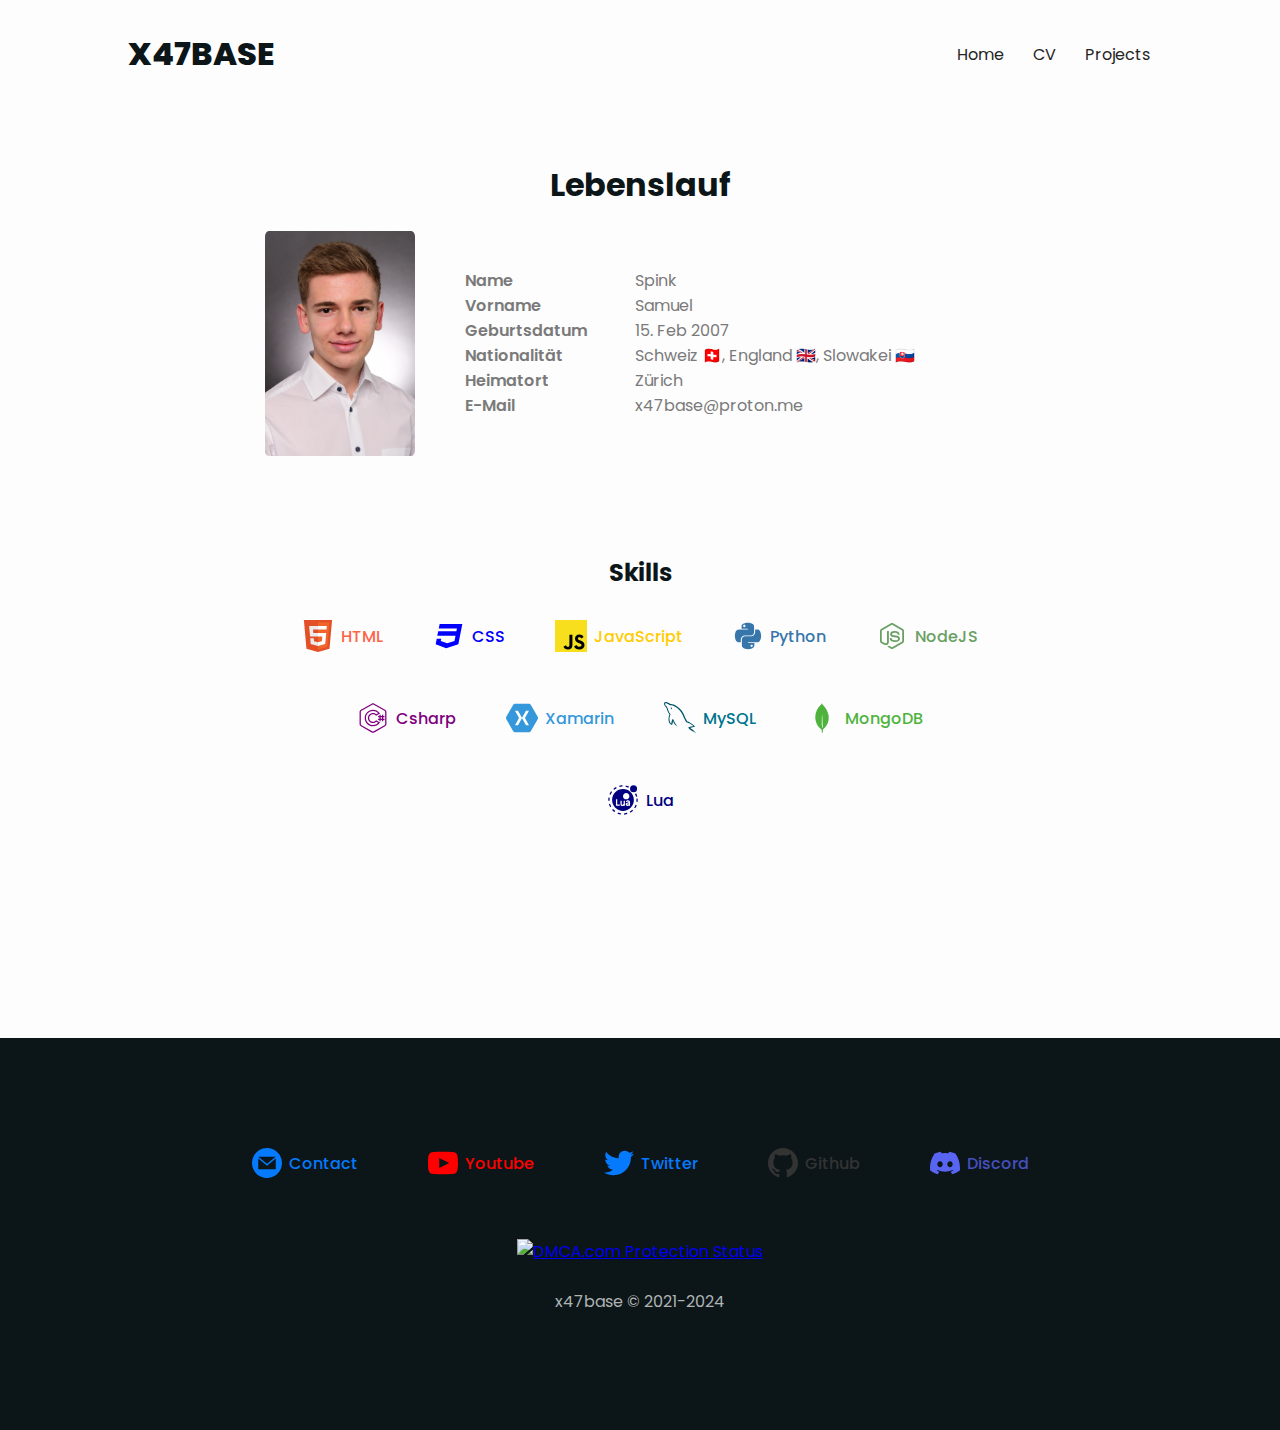
==== CV/index.html @ 9b7c8666 "feat: CV Website Base" ====
<html lang="en">

<head>
    <meta charset="UTF-8">
    <meta http-equiv="X-UA-Compatible" content="IE=edge">
    <meta name="viewport" content="width=device-width, initial-scale=1.0">
    
    <meta name='dmca-site-verification' content='bWdLemtYOXlMbEplbmhLT3VpNjBBUT090' />
    
    <meta property="og:type" content="website">
    <meta property="og:url" content="https://x47base.xyz/">
    <meta property="og:title" content="x47base">
    <meta property="og:description"
        content="Hey! My name is Samuel &amp; I am an avid application developer.">
    <meta property="og:image" content="/assets/logo.png">
    <meta property="twitter:card" content="summary_large_image">
    <meta property="twitter:url" content="https://x47base.xyz/">
    <meta property="twitter:title" content="x47base">
    <meta property="twitter:description"
        content="Hey! My name is Samuel &amp; I am an avid application developer.">
    <meta property="twitter:image" content="/assets/logo.png">
    <meta name="keywords" content="x47base, HTML, CSS, JavaScript, Web-design, Front-end, Back-end">
    <meta name="description"
        content="Hey! My name is Samuel &amp; I am an avid application developer.">
    <meta name="author" content="x47base">
    <meta name="theme-color" content="#fdfdfd">
    <title>x47base - CV</title>
    <link rel="stylesheet" href="style.css">
    <link rel="icon" type="image/x-icon" href="/assets/x47.gif">
</head>

<body>
    <header>
        <nav>
            <span class="brand">X47BASE</span>
            
            <div class="nav__bar">
                <a class="nav__link" href="/">Home</a>
                <a class="nav__link" href="/CV">CV</a>
                <a class="nav__link" href="/#">Projects</a>
            </div>
        </nav>
    </header>

    <main>
        <h1 class="title">Lebenslauf</h1>
        <div class="top">
            <div class="CVImage">
                <img src="assets/2024-02-03 14.31.18.jpg" draggable="false">
            </div>
            <div class="cv-container cv-main">

            <!--<p>
                    Hey! My name is Samuel &amp; I am an avid
                    <span style="color: var(--linkBlue); font-weight: 500">application developer</span>.
                </p>
            -->
            </div>
            <div class="cv-container cv-schools"></div>
            <div class="cv-container cv-languages"></div>

        </div>
        <div class="skills">
            <h2 class="title">Skills</h2>
            <div class="skill-container">
                <a class="skillButton html" target="_blank" href="https://html5.org/" draggable="false">
                    <svg xmlns="http://www.w3.org/2000/svg" aria-label="HTML5" viewBox="0 0 512 512" id="html"><path fill="#e34f26" d="M71 460L30 0h451l-41 460-185 52"></path><path fill="#ef652a" d="M256 472l149-41 35-394H256"></path><path fill="#ebebeb" d="M256 208h-75l-5-58h80V94H114l15 171h127zm-1 147l-63-17-4-45h-56l7 89 116 32z"></path><path fill="#fff" d="M255 208v57h70l-7 73-63 17v59l116-32 16-174zm0-114v56h137l5-56z"></path></svg>
                    <p>HTML</p>
                </a>
                <a class="skillButton css" target="_blank" href="https://www.css3.com/" draggable="false">
                    <svg xmlns="http://www.w3.org/2000/svg" enable-background="new 0 0 24 24" viewBox="0 0 24 24" id="css3"><path d="M22,3l-3,15.1l-9.1,3l-7.9-3L2.8,14h3.4l-0.4,1.7l4.8,1.8l5.5-1.8l0.8-3.8H3.2l0.7-3.4h13.6L18,6.4H4.3L5,3H22z"></path></svg>
                    <p>CSS</p>
                </a>
                <a class="skillButton javascript" target="_blank" href="http://www.ecmascript.org" draggable="false">
                    <svg xmlns="http://www.w3.org/2000/svg" width="2500" height="2500" preserveAspectRatio="xMinYMin meet" viewBox="0 0 256 256" id="javascript"><path fill="#F7DF1E" d="M0 0h256v256H0V0z"></path><path d="M67.312 213.932l19.59-11.856c3.78 6.701 7.218 12.371 15.465 12.371 7.905 0 12.89-3.092 12.89-15.12v-81.798h24.057v82.138c0 24.917-14.606 36.259-35.916 36.259-19.245 0-30.416-9.967-36.087-21.996M152.381 211.354l19.588-11.341c5.157 8.421 11.859 14.607 23.715 14.607 9.969 0 16.325-4.984 16.325-11.858 0-8.248-6.53-11.17-17.528-15.98l-6.013-2.58c-17.357-7.387-28.87-16.667-28.87-36.257 0-18.044 13.747-31.792 35.228-31.792 15.294 0 26.292 5.328 34.196 19.247L210.29 147.43c-4.125-7.389-8.591-10.31-15.465-10.31-7.046 0-11.514 4.468-11.514 10.31 0 7.217 4.468 10.14 14.778 14.608l6.014 2.577c20.45 8.765 31.963 17.7 31.963 37.804 0 21.654-17.012 33.51-39.867 33.51-22.339 0-36.774-10.654-43.819-24.574"></path></svg>
                    <p>JavaScript</p>
                </a>
                <a class="skillButton python" target="_blank" href="https://python.org/" draggable="false">
                    <svg xmlns="http://www.w3.org/2000/svg" viewBox="0 0 448 512">
                        <!--! Font Awesome Pro 6.3.0 by @fontawesome - https://fontawesome.com License - https://fontawesome.com/license (Commercial License) Copyright 2023 Fonticons, Inc. -->
                        <path
                            d="M439.8 200.5c-7.7-30.9-22.3-54.2-53.4-54.2h-40.1v47.4c0 36.8-31.2 67.8-66.8 67.8H172.7c-29.2 0-53.4 25-53.4 54.3v101.8c0 29 25.2 46 53.4 54.3 33.8 9.9 66.3 11.7 106.8 0 26.9-7.8 53.4-23.5 53.4-54.3v-40.7H226.2v-13.6h160.2c31.1 0 42.6-21.7 53.4-54.2 11.2-33.5 10.7-65.7 0-108.6zM286.2 404c11.1 0 20.1 9.1 20.1 20.3 0 11.3-9 20.4-20.1 20.4-11 0-20.1-9.2-20.1-20.4.1-11.3 9.1-20.3 20.1-20.3zM167.8 248.1h106.8c29.7 0 53.4-24.5 53.4-54.3V91.9c0-29-24.4-50.7-53.4-55.6-35.8-5.9-74.7-5.6-106.8.1-45.2 8-53.4 24.7-53.4 55.6v40.7h106.9v13.6h-147c-31.1 0-58.3 18.7-66.8 54.2-9.8 40.7-10.2 66.1 0 108.6 7.6 31.6 25.7 54.2 56.8 54.2H101v-48.8c0-35.3 30.5-66.4 66.8-66.4zm-6.7-142.6c-11.1 0-20.1-9.1-20.1-20.3.1-11.3 9-20.4 20.1-20.4 11 0 20.1 9.2 20.1 20.4s-9 20.3-20.1 20.3z" />
                    </svg>
                    <p>Python</p>
                </a>
                <a class="skillButton nodejs" target="_blank" href="https://nodejs.org/" draggable="false">
                    <svg xmlns="http://www.w3.org/2000/svg" x="0px" y="0px" width="32" height="32" viewBox="0 0 32 32">
                        <path
                            d="M 15.994141 3 C 15.629141 3 15.264219 3.0895313 14.949219 3.2695312 L 5.0390625 8.9902344 C 4.3990625 9.3602344 4 10.060781 4 10.800781 L 4 21.179688 C 4 21.929688 4.3990625 22.620234 5.0390625 22.990234 L 7.640625 24.490234 C 8.900625 25.110234 9.3499219 25.109375 9.9199219 25.109375 C 11.789922 25.109375 12.859375 23.979531 12.859375 22.019531 L 12.859375 11.310547 C 12.859375 11.150547 12.730312 11.019531 12.570312 11.019531 L 11.320312 11.019531 C 11.150313 11.019531 11.029297 11.150547 11.029297 11.310547 L 11.029297 22.009766 C 11.029297 22.889766 10.120391 23.749531 8.6503906 23.019531 L 5.9296875 21.449219 C 5.8296875 21.399219 5.7695313 21.289687 5.7695312 21.179688 L 5.7695312 10.810547 C 5.7695312 10.690547 5.8296875 10.589297 5.9296875 10.529297 L 15.839844 4.8105469 C 15.929844 4.7505469 16.050391 4.7505469 16.150391 4.8105469 L 26.060547 10.529297 C 26.160547 10.589297 26.220703 10.690781 26.220703 10.800781 L 26.220703 21.179688 C 26.220703 21.289687 26.160313 21.399219 26.070312 21.449219 L 16.150391 27.179688 C 16.060391 27.229688 15.929844 27.229688 15.839844 27.179688 L 13.289062 25.669922 C 13.219062 25.619922 13.120781 25.610391 13.050781 25.650391 C 12.340781 26.050391 12.210781 26.100078 11.550781 26.330078 C 11.390781 26.380078 11.140625 26.479766 11.640625 26.759766 L 14.949219 28.720703 C 15.269219 28.900703 15.630234 29 15.990234 29 C 16.360234 29 16.719062 28.900703 17.039062 28.720703 L 26.960938 22.990234 C 27.600938 22.620234 28 21.929688 28 21.179688 L 28 10.810547 C 28 10.060547 27.600938 9.37 26.960938 9 L 17.039062 3.2695312 C 16.724063 3.0895313 16.359141 3 15.994141 3 z M 18.660156 11.005859 C 15.830156 11.005859 14.140625 12.205078 14.140625 14.205078 C 14.140625 16.375078 15.819062 16.974141 18.539062 17.244141 C 21.789062 17.564141 22.039062 18.045547 22.039062 18.685547 C 22.039062 19.785547 21.150547 20.255859 19.060547 20.255859 C 16.430547 20.255859 15.850156 19.594922 15.660156 18.294922 C 15.640156 18.154922 15.520859 18.054688 15.380859 18.054688 L 14.089844 18.054688 C 13.929844 18.054688 13.810547 18.185938 13.810547 18.335938 C 13.810547 20.005937 14.720547 21.994141 19.060547 21.994141 C 22.200547 21.994141 24 20.755703 24 18.595703 C 24 16.455703 22.549766 15.884609 19.509766 15.474609 C 16.419766 15.074609 16.109375 14.864531 16.109375 14.144531 C 16.109375 13.544531 16.380156 12.755859 18.660156 12.755859 C 20.690156 12.755859 21.449766 13.194453 21.759766 14.564453 C 21.789766 14.694453 21.899062 14.794922 22.039062 14.794922 L 23.330078 14.794922 C 23.410078 14.794922 23.479063 14.755313 23.539062 14.695312 C 23.589062 14.645313 23.619375 14.564609 23.609375 14.474609 C 23.409375 12.114609 21.840156 11.005859 18.660156 11.005859 z">
                        </path>
                    </svg>
                    <p>NodeJS</p>
                </a>
                <a class="skillButton csharp" target="_blank" href="https://learn.microsoft.com/en-us/dotnet/csharp/" draggable="false">
                    <svg xmlns="http://www.w3.org/2000/svg" x="0px" y="0px"
                    width="50" height="50"
                    viewBox="0 0 50 50">
                    <path d="M 25 2 C 24.285156 2 23.574219 2.179688 22.933594 2.539063 L 6.089844 12.003906 C 4.808594 12.726563 4 14.074219 4 15.535156 L 4 34.464844 C 4 35.929688 4.808594 37.277344 6.089844 38 L 22.933594 47.460938 C 24.214844 48.183594 25.785156 48.183594 27.066406 47.460938 L 43.910156 38 C 45.195313 37.277344 46 35.925781 46 34.464844 L 46 15.535156 C 46 14.074219 45.191406 12.726563 43.910156 12.003906 L 27.066406 2.539063 C 26.425781 2.179688 25.714844 2 25 2 Z M 25 4 C 25.375 4 25.753906 4.09375 26.089844 4.28125 L 42.933594 13.746094 C 43.601563 14.125 44 14.804688 44 15.535156 L 44 34.464844 C 44 35.195313 43.601563 35.875 42.929688 36.253906 L 26.089844 45.71875 C 25.417969 46.09375 24.582031 46.09375 23.910156 45.71875 L 7.070313 36.253906 C 6.398438 35.875 6 35.199219 6 34.464844 L 6 15.535156 C 6 14.804688 6.398438 14.125 7.070313 13.746094 L 23.910156 4.28125 C 24.246094 4.09375 24.625 4 25 4 Z M 25 12 C 17.839844 12 12 17.839844 12 25 C 12 32.160156 17.839844 38 25 38 C 29.089844 38 32.886719 36.09375 35.339844 32.863281 L 36.023438 31.960938 L 29.96875 28.453125 L 29.421875 29.046875 C 28.292969 30.28125 26.691406 31 25 31 C 21.683594 31 19 28.316406 19 25 C 19 21.683594 21.683594 19 25 19 C 26.691406 19 28.292969 19.71875 29.421875 20.953125 L 29.96875 21.546875 L 36.023438 18.039063 L 35.339844 17.136719 C 32.886719 13.90625 29.089844 12 25 12 Z M 25 14 C 28.074219 14 30.886719 15.316406 32.945313 17.511719 L 30.203125 19.097656 C 28.757813 17.832031 26.960938 17 25 17 C 20.597656 17 17 20.597656 17 25 C 17 29.402344 20.597656 33 25 33 C 26.960938 33 28.757813 32.167969 30.203125 30.902344 L 32.945313 32.488281 C 30.886719 34.683594 28.074219 36 25 36 C 18.925781 36 14 31.074219 14 25 C 14 18.925781 18.925781 14 25 14 Z M 35 20 L 35 22 L 33 22 L 33 24 L 35 24 L 35 26 L 33 26 L 33 28 L 35 28 L 35 30 L 37 30 L 37 28 L 39 28 L 39 30 L 41 30 L 41 28 L 43 28 L 43 26 L 41 26 L 41 24 L 43 24 L 43 22 L 41 22 L 41 20 L 39 20 L 39 22 L 37 22 L 37 20 Z M 37 24 L 39 24 L 39 26 L 37 26 Z"></path>
                    </svg>
                    <p>Csharp</p>
                </a>
                <a class="skillButton xamarin" target="_blank" href="https://dotnet.microsoft.com/en-us/apps/xamarin/" draggable="false">
                    <img src="./assets/xamarin-svgrepo-com.svg" width="24" height="24" viewBox="0 0 24 24"/>
                    <p>Xamarin</p>
                </a>
                                <a class="skillButton mysql" target="_blank" href="https://www.mysql.com/" draggable="false">
                    <svg xmlns="http://www.w3.org/2000/svg" width="2500" height="2461" preserveAspectRatio="xMinYMin meet" viewBox="0 0 256 252" id="mysql"><path fill="#00546B" d="M235.648 194.212c-13.918-.347-24.705 1.045-33.752 4.872-2.61 1.043-6.786 1.044-7.134 4.35 1.392 1.392 1.566 3.654 2.784 5.567 2.09 3.479 5.741 8.177 9.047 10.614 3.653 2.783 7.308 5.566 11.134 8.002 6.786 4.176 14.442 6.611 21.053 10.787 3.829 2.434 7.654 5.568 11.482 8.177 1.914 1.39 3.131 3.654 5.568 4.523v-.521c-1.219-1.567-1.567-3.828-2.784-5.568-1.738-1.74-3.48-3.306-5.22-5.046-5.045-6.784-11.308-12.7-18.093-17.571-5.567-3.828-17.747-9.047-20.008-15.485 0 0-.175-.173-.348-.347 3.827-.348 8.35-1.74 12.005-2.784 5.915-1.567 11.308-1.218 17.398-2.784 2.783-.696 5.567-1.566 8.35-2.436v-1.565c-3.13-3.132-5.392-7.307-8.698-10.265-8.873-7.657-18.617-15.137-28.707-21.4-5.394-3.48-12.354-5.742-18.095-8.699-2.086-1.045-5.567-1.566-6.784-3.306-3.133-3.827-4.873-8.872-7.134-13.396-5.044-9.57-9.917-20.182-14.267-30.272-3.13-6.786-5.044-13.572-8.872-19.834-17.92-29.577-37.406-47.497-67.33-65.07-6.438-3.653-14.093-5.219-22.27-7.132-4.348-.175-8.699-.522-13.048-.697-2.784-1.218-5.568-4.523-8.004-6.089C34.006 4.573 8.429-8.996 1.122 8.924c-4.698 11.308 6.96 22.442 10.96 28.185 2.96 4.001 6.786 8.524 8.874 13.048 1.218 2.956 1.565 6.09 2.783 9.221 2.785 7.653 5.393 16.18 9.048 23.314 1.914 3.653 4.001 7.48 6.437 10.786 1.392 1.913 3.827 2.784 4.35 5.915-2.435 3.48-2.61 8.7-4.003 13.049-6.263 19.66-3.826 44.017 5.046 58.457 2.783 4.348 9.395 13.92 18.268 10.265 7.83-3.131 6.09-13.048 8.35-21.747.524-2.09.176-3.48 1.219-4.872v.349c2.436 4.87 4.871 9.569 7.133 14.44 5.394 8.524 14.788 17.398 22.617 23.314 4.177 3.13 7.482 8.524 12.702 10.438v-.523h-.349c-1.044-1.566-2.61-2.261-4.001-3.48-3.131-3.13-6.612-6.958-9.047-10.438-7.306-9.744-13.745-20.53-19.486-31.665-2.783-5.392-5.22-11.308-7.481-16.701-1.045-2.09-1.045-5.22-2.784-6.263-2.61 3.827-6.437 7.133-8.351 11.83-3.304 7.481-3.653 16.702-4.871 26.27-.696.176-.349 0-.697.35-5.566-1.394-7.48-7.134-9.569-12.006-5.22-12.352-6.09-32.186-1.565-46.452 1.218-3.654 6.438-15.136 4.35-18.616-1.044-3.306-4.525-5.22-6.438-7.829-2.261-3.306-4.698-7.48-6.263-11.135-4.176-9.743-6.264-20.53-10.787-30.273-2.088-4.524-5.74-9.22-8.699-13.396-3.305-4.697-6.959-8.004-9.569-13.571-.869-1.913-2.088-5.045-.696-7.133.348-1.392 1.043-1.913 2.436-2.261 2.262-1.915 8.7.521 10.96 1.565 6.438 2.608 11.831 5.046 17.225 8.699 2.435 1.74 5.045 5.046 8.176 5.916h3.654c5.568 1.217 11.83.348 17.05 1.913 9.222 2.957 17.572 7.307 25.054 12.005 22.792 14.44 41.58 34.97 54.282 59.501 2.088 4 2.957 7.656 4.871 11.83 3.655 8.526 8.178 17.225 11.83 25.576 3.654 8.176 7.133 16.528 12.353 23.314 2.61 3.652 13.048 5.567 17.746 7.481 3.48 1.565 8.874 2.958 12.005 4.871 5.915 3.652 11.83 7.83 17.398 11.83 2.784 2.088 11.482 6.438 12.005 9.917z"></path><path fill="#00546B" d="M58.186 43.022c-2.957 0-5.044.35-7.132.871v.348h.348c1.393 2.784 3.827 4.698 5.566 7.133 1.393 2.783 2.61 5.568 4.003 8.352.173-.175.347-.348.347-.348 2.437-1.741 3.654-4.524 3.654-8.7-1.044-1.217-1.218-2.435-2.088-3.653-1.043-1.741-3.306-2.61-4.698-4.003z"></path></svg>
                    <p>MySQL</p>
                </a>
                <a class="skillButton mongodb" target="_blank" href="https://www.mysql.com/" draggable="false">
                    <svg width="32px" height="32px" viewBox="0 0 32 32" version="1.1" xmlns="http://www.w3.org/2000/svg"><path d="M15.821 23.185s0-10.361 0.344-10.36c0.266 0 0.612 13.365 0.612 13.365-0.476-0.056-0.956-2.199-0.956-3.005zM22.489 12.945c-0.919-4.016-2.932-7.469-5.708-10.134l-0.007-0.006c-0.338-0.516-0.647-1.108-0.895-1.732l-0.024-0.068c0.001 0.020 0.001 0.044 0.001 0.068 0 0.565-0.253 1.070-0.652 1.409l-0.003 0.002c-3.574 3.034-5.848 7.505-5.923 12.508l-0 0.013c-0.001 0.062-0.001 0.135-0.001 0.208 0 4.957 2.385 9.357 6.070 12.115l0.039 0.028 0.087 0.063q0.241 1.784 0.412 3.576h0.601c0.166-1.491 0.39-2.796 0.683-4.076l-0.046 0.239c0.396-0.275 0.742-0.56 1.065-0.869l-0.003 0.003c2.801-2.597 4.549-6.297 4.549-10.404 0-0.061-0-0.121-0.001-0.182l0 0.009c-0.003-0.981-0.092-1.94-0.261-2.871l0.015 0.099z"></path></svg>
                    <p>MongoDB</p>
                </a>
                <a class="skillButton lua" target="_blank" href="https://lua.org/" draggable="false">
                    <svg xmlns="http://www.w3.org/2000/svg" x="0px" y="0px" width="50" height="50" viewBox="0 0 50 50">
                        <path
                            d="M 41.5 2 A 5.5 5.5 0 0 0 41.5 13 A 5.5 5.5 0 0 0 41.5 2 z M 24.1875 2.0136719 C 23.7425 2.0306719 23.295703 2.0595625 22.845703 2.1015625 C 21.557703 2.2225625 20.274203 2.4512031 19.033203 2.7832031 L 19.548828 4.7167969 C 20.682828 4.4137969 21.85425 4.2027969 23.03125 4.0917969 C 23.44325 4.0537969 23.854719 4.0267187 24.261719 4.0117188 L 24.1875 2.0136719 z M 29.388672 2.4160156 L 29.007812 4.3808594 C 30.568813 4.6828594 32.096828 5.1654531 33.548828 5.8144531 L 34.365234 3.9882812 C 32.773234 3.2772812 31.098672 2.7480156 29.388672 2.4160156 z M 14.179688 4.6972656 C 12.645687 5.5152656 11.202672 6.5122031 9.8886719 7.6582031 L 11.203125 9.1640625 C 12.402125 8.1170625 13.722094 7.2088906 15.121094 6.4628906 L 14.179688 4.6972656 z M 25 8 C 15.626 8 8 15.626 8 25 C 8 34.374 15.626 42 25 42 C 34.374 42 42 34.374 42 25 C 42 15.626 34.374 8 25 8 z M 6.3730469 11.507812 C 5.3500469 12.920812 4.4865938 14.447828 3.8085938 16.048828 L 5.6503906 16.828125 C 6.2693906 15.366125 7.0581875 13.971641 7.9921875 12.681641 L 6.3730469 11.507812 z M 30 14 C 32.761 14 35 16.239 35 19 C 35 21.761 32.761 24 30 24 C 27.239 24 25 21.761 25 19 C 25 16.239 27.239 14 30 14 z M 45.511719 14.578125 L 43.728516 15.484375 C 44.449516 16.901375 45.005719 18.402313 45.386719 19.945312 L 47.328125 19.46875 C 46.911125 17.77775 46.300719 16.131125 45.511719 14.578125 z M 2.3359375 21.054688 C 2.1119375 22.343687 1.9980469 23.662609 1.9980469 24.974609 C 1.9980469 25.400609 2.0092031 25.828766 2.0332031 26.259766 L 4.03125 26.148438 C 4.00925 25.755437 3.9980469 25.363609 3.9980469 24.974609 C 3.9980469 23.776609 4.1026406 22.572484 4.3066406 21.396484 L 2.3359375 21.054688 z M 47.898438 22.84375 L 45.908203 23.03125 C 45.971203 23.69125 46.003906 24.362391 46.003906 25.025391 C 46.003906 25.947391 45.941313 26.878922 45.820312 27.794922 L 47.802734 28.058594 C 47.935734 27.056594 48.002906 26.035391 48.003906 25.025391 C 48.003906 24.300391 47.966437 23.56575 47.898438 22.84375 z M 14 24 L 16 24 L 16 32 L 20 32 L 20 34 L 14 34 L 14 24 z M 32.822266 25.285156 C 34.752266 25.285156 36 26.541375 36 28.484375 L 36 34 L 34 34 L 34 33.833984 C 33.182 34.116984 32.357703 34.207031 31.970703 34.207031 C 30.613703 34.207031 29.207031 33.242 29.207031 31.625 C 29.207031 29.641 31.216922 29.089609 32.544922 28.724609 C 33.071922 28.579609 33.697844 28.400031 33.964844 28.207031 C 33.884844 27.580031 33.542266 27.285156 32.822266 27.285156 C 32.410266 27.285156 31.560547 27.453656 31.560547 27.972656 L 29.560547 27.972656 C 29.560547 26.208656 31.201266 25.285156 32.822266 25.285156 z M 21 26 L 23 26 L 23 31.492188 C 23 31.990188 23.404344 32.394531 23.902344 32.394531 L 24.152344 32.394531 C 25.171344 32.394531 26 31.566828 26 30.548828 L 26 26 L 28 26 L 28 30.548828 L 28 34 L 26 34 L 26 33.902344 C 25.449 34.207344 24.825344 34.394531 24.152344 34.394531 L 23.902344 34.394531 C 22.301344 34.394531 21 33.092188 21 31.492188 L 21 26 z M 34 30.371094 C 33.696 30.473094 33.386219 30.565391 33.074219 30.650391 C 31.810219 30.999391 31.207031 31.233 31.207031 31.625 C 31.207031 32.192 31.962703 32.207031 31.970703 32.207031 C 32.614703 32.207031 33.584 31.946766 34 31.634766 L 34 30.371094 z M 4.8261719 30.847656 L 2.9042969 31.400391 C 3.3862969 33.072391 4.0621094 34.693844 4.9121094 36.214844 L 6.6582031 35.240234 C 5.8822031 33.851234 5.2661719 32.373656 4.8261719 30.847656 z M 44.65625 32.412109 C 44.09425 33.898109 43.360563 35.323484 42.476562 36.646484 L 44.140625 37.757812 C 45.107625 36.307813 45.911344 34.746141 46.527344 33.119141 L 44.65625 32.412109 z M 9.4355469 39.103516 L 7.9550781 40.447266 C 9.1250781 41.736266 10.444047 42.892719 11.873047 43.886719 L 13.015625 42.246094 C 11.709625 41.336094 10.504547 40.280516 9.4355469 39.103516 z M 39.402344 40.283203 C 38.243344 41.376203 36.96275 42.337672 35.59375 43.138672 L 36.603516 44.865234 C 38.103516 43.988234 39.506391 42.936281 40.775391 41.738281 L 39.402344 40.283203 z M 17.207031 44.505859 L 16.464844 46.361328 C 18.082844 47.010328 19.774094 47.472328 21.496094 47.736328 L 21.800781 45.761719 C 20.229781 45.520719 18.684031 45.097859 17.207031 44.505859 z M 31.238281 45.056641 C 29.859281 45.483641 28.420844 45.770203 26.964844 45.908203 L 26.550781 45.943359 L 26.714844 47.9375 L 27.154297 47.898438 C 28.746297 47.747437 30.319078 47.434797 31.830078 46.966797 L 31.238281 45.056641 z">
                        </path>
                    </svg>
                    <p>Lua</p>
                </a>
            </div>
        </div>

    </main>
    <footer>
        <div class="socials">
            <a class="headerButton contact" href="mailto:x47base@proton.me" target="_blank">
                <svg xmlns="http://www.w3.org/2000/svg" width="24" height="24" viewBox="0 0 24 24">
                    <path
                        d="M12 .02c-6.627 0-12 5.373-12 12s5.373 12 12 12 12-5.373 12-12-5.373-12-12-12zm6.99 6.98l-6.99 5.666-6.991-5.666h13.981zm.01 10h-14v-8.505l7 5.673 7-5.672v8.504z">
                    </path>
                </svg>
                <p>Contact</p>
            </a>
            <a class="headerButton youtube" href="https://youtube.com/@x47base" target="_blank" draggable="false">
                <svg xmlns="http://www.w3.org/2000/svg" width="24" height="24" viewBox="0 0 24 24">
                    <path
                        d="M19.615 3.184c-3.604-.246-11.631-.245-15.23 0-3.897.266-4.356 2.62-4.385 8.816.029 6.185.484 8.549 4.385 8.816 3.6.245 11.626.246 15.23 0 3.897-.266 4.356-2.62 4.385-8.816-.029-6.185-.484-8.549-4.385-8.816zm-10.615 12.816v-8l8 3.993-8 4.007z">
                    </path>
                </svg>
                <p>Youtube</p>
            </a>
            <a class="headerButton twitter" href="#" target="_blank" draggable="false">
                <svg xmlns="http://www.w3.org/2000/svg" viewBox="0 0 512 512">
                    <!--! Font Awesome Pro 6.3.0 by @fontawesome - https://fontawesome.com License - https://fontawesome.com/license (Commercial License) Copyright 2023 Fonticons, Inc. -->
                    <path
                        d="M459.37 151.716c.325 4.548.325 9.097.325 13.645 0 138.72-105.583 298.558-298.558 298.558-59.452 0-114.68-17.219-161.137-47.106 8.447.974 16.568 1.299 25.34 1.299 49.055 0 94.213-16.568 130.274-44.832-46.132-.975-84.792-31.188-98.112-72.772 6.498.974 12.995 1.624 19.818 1.624 9.421 0 18.843-1.3 27.614-3.573-48.081-9.747-84.143-51.98-84.143-102.985v-1.299c13.969 7.797 30.214 12.67 47.431 13.319-28.264-18.843-46.781-51.005-46.781-87.391 0-19.492 5.197-37.36 14.294-52.954 51.655 63.675 129.3 105.258 216.365 109.807-1.624-7.797-2.599-15.918-2.599-24.04 0-57.828 46.782-104.934 104.934-104.934 30.213 0 57.502 12.67 76.67 33.137 23.715-4.548 46.456-13.32 66.599-25.34-7.798 24.366-24.366 44.833-46.132 57.827 21.117-2.273 41.584-8.122 60.426-16.243-14.292 20.791-32.161 39.308-52.628 54.253z" />
                </svg>
                <p>Twitter</p>
            </a>
            <a class="headerButton github" href="https://github.com/x47base" target="_blank" draggable="false">
                <svg xmlns="http://www.w3.org/2000/svg" width="24" height="24" viewBox="0 0 24 24">
                    <path
                        d="M12 0c-6.626 0-12 5.373-12 12 0 5.302 3.438 9.8 8.207 11.387.599.111.793-.261.793-.577v-2.234c-3.338.726-4.033-1.416-4.033-1.416-.546-1.387-1.333-1.756-1.333-1.756-1.089-.745.083-.729.083-.729 1.205.084 1.839 1.237 1.839 1.237 1.07 1.834 2.807 1.304 3.492.997.107-.775.418-1.305.762-1.604-2.665-.305-5.467-1.334-5.467-5.931 0-1.311.469-2.381 1.236-3.221-.124-.303-.535-1.524.117-3.176 0 0 1.008-.322 3.301 1.23.957-.266 1.983-.399 3.003-.404 1.02.005 2.047.138 3.006.404 2.291-1.552 3.297-1.23 3.297-1.23.653 1.653.242 2.874.118 3.176.77.84 1.235 1.911 1.235 3.221 0 4.609-2.807 5.624-5.479 5.921.43.372.823 1.102.823 2.222v3.293c0 .319.192.694.801.576 4.765-1.589 8.199-6.086 8.199-11.386 0-6.627-5.373-12-12-12z">
                    </path>
                </svg>
                <p>Github</p>
            </a>
            <a class="headerButton discord" href="https://discord.com/users/1042730904520491028" target="_blank"
                draggable="false">
                <svg xmlns="http://www.w3.org/2000/svg" viewBox="0 0 127.14 96.36">
                    <defs>
                        <style>
                            .cls-1 {
                                fill: #5865f2;
                            }
                        </style>
                    </defs>
                    <g id="图层_2" data-name="图层 2">
                        <g id="Discord_Logos" data-name="Discord Logos">
                            <g id="Discord_Logo_-_Large_-_White" data-name="Discord Logo - Large - White">
                                <path class="cls-1"
                                    d="M107.7,8.07A105.15,105.15,0,0,0,81.47,0a72.06,72.06,0,0,0-3.36,6.83A97.68,97.68,0,0,0,49,6.83,72.37,72.37,0,0,0,45.64,0,105.89,105.89,0,0,0,19.39,8.09C2.79,32.65-1.71,56.6.54,80.21h0A105.73,105.73,0,0,0,32.71,96.36,77.7,77.7,0,0,0,39.6,85.25a68.42,68.42,0,0,1-10.85-5.18c.91-.66,1.8-1.34,2.66-2a75.57,75.57,0,0,0,64.32,0c.87.71,1.76,1.39,2.66,2a68.68,68.68,0,0,1-10.87,5.19,77,77,0,0,0,6.89,11.1A105.25,105.25,0,0,0,126.6,80.22h0C129.24,52.84,122.09,29.11,107.7,8.07ZM42.45,65.69C36.18,65.69,31,60,31,53s5-12.74,11.43-12.74S54,46,53.89,53,48.84,65.69,42.45,65.69Zm42.24,0C78.41,65.69,73.25,60,73.25,53s5-12.74,11.44-12.74S96.23,46,96.12,53,91.08,65.69,84.69,65.69Z">
                                </path>
                            </g>
                        </g>
                    </g>
                </svg>
                <p>Discord</p>
            </a>
        </div>
        <p><a href="//www.dmca.com/Protection/Status.aspx?ID=d9f7a5bf-e739-44c2-aabb-49887683bc93" title="DMCA.com Protection Status" class="dmca-badge"> <img src ="https://images.dmca.com/Badges/dmca-badge-w200-5x1-07.png?ID=d9f7a5bf-e739-44c2-aabb-49887683bc93"  alt="DMCA.com Protection Status" /></a>  <script src="https://images.dmca.com/Badges/DMCABadgeHelper.min.js"> </script><br><br>x47base © 2021-2024</p>

    </footer>
</body>
<script src="./cv.js" defer></script>

</html>
---- CV/style.css ----
@import url("https://fonts.googleapis.com/css2?family=Poppins:ital,wght@0,100;0,200;0,300;0,400;0,500;0,600;0,700;0,800;0,900;1,100;1,200;1,300;1,400;1,500;1,600;1,700;1,800;1,900&display=swap");

:root {
    --mainColor: #fdfdfd;
    --darkColor: #0c1618;
    --lightDarkColor: #132326;
    --fontColor: #7a7a7a;
    --darkWhite: #e8eced;
    --linkBlue: #057afc;
    --red: #ff0000;
    --blurple: #454fbf;
    --darkGrey: #333;
    --green: rgb(22, 174, 22);
    --nav-text-color: #242424;
}

.redcolor {
    color: var(--red);
}

body {
    margin: 0 auto;
    background-color: var(--mainColor);
    color: var(--fontColor);
    font-family: "Poppins", sans-serif;
}

/* HEADER STYLE */

nav {
    display: flex;
    flex-flow: row;
    justify-content: space-between;
    align-items: center;
    padding: 30px 10%;
}
  
nav .nav__bar {
    display: flex;
    flex-direction: row;
    gap: 25px;
}
  
nav .nav__bar .nav__link {
    color: var(--nav-text-color);
    padding: 0.125rem;
    text-decoration: none;
}
.brand {
    font-size: 2em;
    font-weight: 800;
    color: var(--darkColor);
}

.classic {
    display: flex;
    justify-content: center;
    align-items: center;
    padding: 20px;
    gap: 505px;
    margin-bottom: 100px;
}

.headerButton {
    display: flex;
    justify-content: center;
    align-items: center;
    gap: 7px;
    padding: 10px;
    border-radius: 20px;
    cursor: pointer;
    text-decoration: none;
    font-weight: 500;
    transition: all 250ms;
}

/* Old Header with socials
header .headerButton:hover {
    background-color: var(--darkWhite);
}
*/

.classic svg {
    height: 30px;
    width: 30px;
}

.contact svg {
    fill: var(--linkBlue);
    width: 30px;
    height: 30px;
}

.contact p {
    color: var(--linkBlue);
    margin: 0;
}

.socials {
    display: flex;
    justify-content: center;
    align-items: center;
    gap: 50px;
}

.youtube svg {
    fill: var(--red);
    width: 30px;
    height: 30px;
}

.youtube p {
    color: var(--red);
    margin: 0;
}

.twitter svg {
    fill: var(--linkBlue);
    width: 30px;
    height: 30px;
}

.twitter p {
    color: var(--linkBlue);
    margin: 0;
}

.github svg {
    fill: var(--darkGrey);
    width: 30px;
    height: 30px;
}

.github p {
    color: var(--darkGrey);
    margin: 0;
}

.discord svg {
    fill: var(--blurple);
    width: 30px;
    height: 30px;
}

.discord p {
    color: var(--blurple);
    margin: 0;
}

.title {
    color: var(--darkColor);
    text-align: center;
}

h1,
h2,
h3 {
    color: var(--darkColor);
}

/* MAIN STYLE */
main {
    padding: 2em;
}

.top {
    display: flex;
    gap: 50px;
    justify-content: center;
    align-items: center;
}

.cv-container {
    display: grid;
}

.cv-container h1 {
    color: var(--darkColor);
    font-size: 40px;
}

.cv-container p {
    max-width: 550px;
    font-size: 20px;
}

.cv-container ul {
    list-style: none;
    padding: 0;
    font-size: 20px;
}

.cv-container li {
    margin-bottom: 2.5px;
}

.cv-container .cv-item {
    display: grid;
    gap: 30px;
    grid-template-columns: 1fr 2fr;
}

.cv-item .item-x {
    font-weight: 600;
}

.cv-item .item-y {
    font-weight: 400;
}

.CVImage img {
    max-width: 150px;
    border-radius: 2.5%;
}

.skills {
    display: grid;
    justify-content: center;
    align-items: center;
    padding: 5em;
}

.skills h1{
    color: var(--darkColor);
    text-align: center;
}

.skills .skill-container{
    display: flex;
    flex-flow: wrap;
    justify-content: center;
    align-items: center;
    gap: 30px;
    max-width: 700px;
}

.skillButton {
    display: flex;
    justify-content: center;
    align-items: center;
    gap: 7px;
    padding: 10px;
    border-radius: 20px;
    cursor: pointer;
    text-decoration: none;
    font-weight: 500;
    transition: all 250ms;
}

main .skillButton:hover {
    background-color: var(--darkWhite);
}

.python svg {
    fill: rgba(55,118,171,1.00);
    width: 30px;
    height: 30px;
}

.python p {
    color: rgba(55,118,171,1.00);
    margin: 0;
    font-weight: 500;
}

.nodejs svg {
    fill: #68a063;
    width: 32px;
    height: 32px;
}

.nodejs p {
    color: #68a063;
    margin: 0;
    font-weight: 500;
}

.lua svg{
    fill: #000080;
    width: 32px;
    height: 32px;
}

.lua p {
    color: #000080;
    margin: 0;
    font-weight: 500;
}

.mysql svg{
    fill: #00758F;
    width: 32px;
    height: 32px;
}

.mysql p{
    color: #00758F;
    margin: 0;
    font-weight: 500;
}

.mongodb svg{
    fill: #4DB33D;
    width: 32px;
    height: 32px;
}

.mongodb p{
    color: #4DB33D;
    margin: 0;
    font-weight: 500;
}

.csharp svg{
    fill: #800080;
    width: 32px;
    height: 32px;
}

.csharp p{
    color: #800080;
    margin: 0;
    font-weight: 500;
}

.xamarin img{
    fill: #3498db;
    width: 32px;
    height: 32px;
}

.xamarin p{
    color: #3498db;
    margin: 0;
    font-weight: 500;
}

.html svg{
    fill: #FF6347;
    width: 32px;
    height: 32px;
}

.html p{
    color: #FF6347;
    margin: 0;
    font-weight: 500;
}

.css svg{
    fill: #0000ff;
    width: 32px;
    height: 32px;
}

.css p{
    color: #0000ff;
    margin: 0;
    font-weight: 500;
}

.javascript svg{
    fill: black;
    width: 32px;
    height: 32px;
}

.javascript p{
    color: #FFCC00;
    margin: 0;
    font-weight: 500;
}


/* FOOTER STYLE */

footer {
    display: grid;
    justify-content: center;
    align-items: center;
    gap: 35px;
    padding: 100px;
    margin-top: 100px;
    background-color: var(--darkColor);
}

footer p {
    text-align: center;
    color: #afb3b4;
}

footer .headerButton:hover {
    background-color: var(--lightDarkColor);
}


@media screen and (max-width: 1200px) {
    .classic {
        gap: 500px;
    }
}

@media screen and (max-width: 1100px) {
    .classic {
        gap: 300px;
    }

    .top {
        flex-flow: wrap;
    }
}

@media screen and (max-width: 900px) {
    .classic {
        gap: 200px;
    }
    
    footer .socials {
        flex-flow: wrap;
    }
}

@media screen and (max-width: 800px) {
    .classic {
        gap: 50px;
    }

    .workBox img {
        max-width: 500px;
        margin: 0 auto;
    }

    .workBox a {
        width: fit-content;
        margin: 0 auto;
    }

    .top {
        flex-flow: column;
    }
}

@media screen and (max-width: 700px) {
    .classic {
        display: none;
    }

    .mobileMenuButtonContainer {
        display: flex;
    }

    main {
        padding-top: 0;
    }

    .top {
        display: flex;
        gap: 25px;
        align-items: center;
        justify-content: center;
    }

    .top .cv-container {
        grid-template-columns: none;
    }

    .top .cv-container .cv-item {
        display: flex;
        flex-flow: column;
        gap: 0px;
        padding-bottom: .25rem;
    }
}

@media screen and (max-width: 660px) {
    nav {
        flex-direction: column;
    }
}

@media screen and (max-width: 550px) {

    footer {
        display: flex;
        flex-flow: wrap;
    }

    .workBox img {
        max-width: 300px;
        margin: 0 auto;
    }

    .workBox a {
        width: fit-content;
        margin: 0 auto;
    }
}
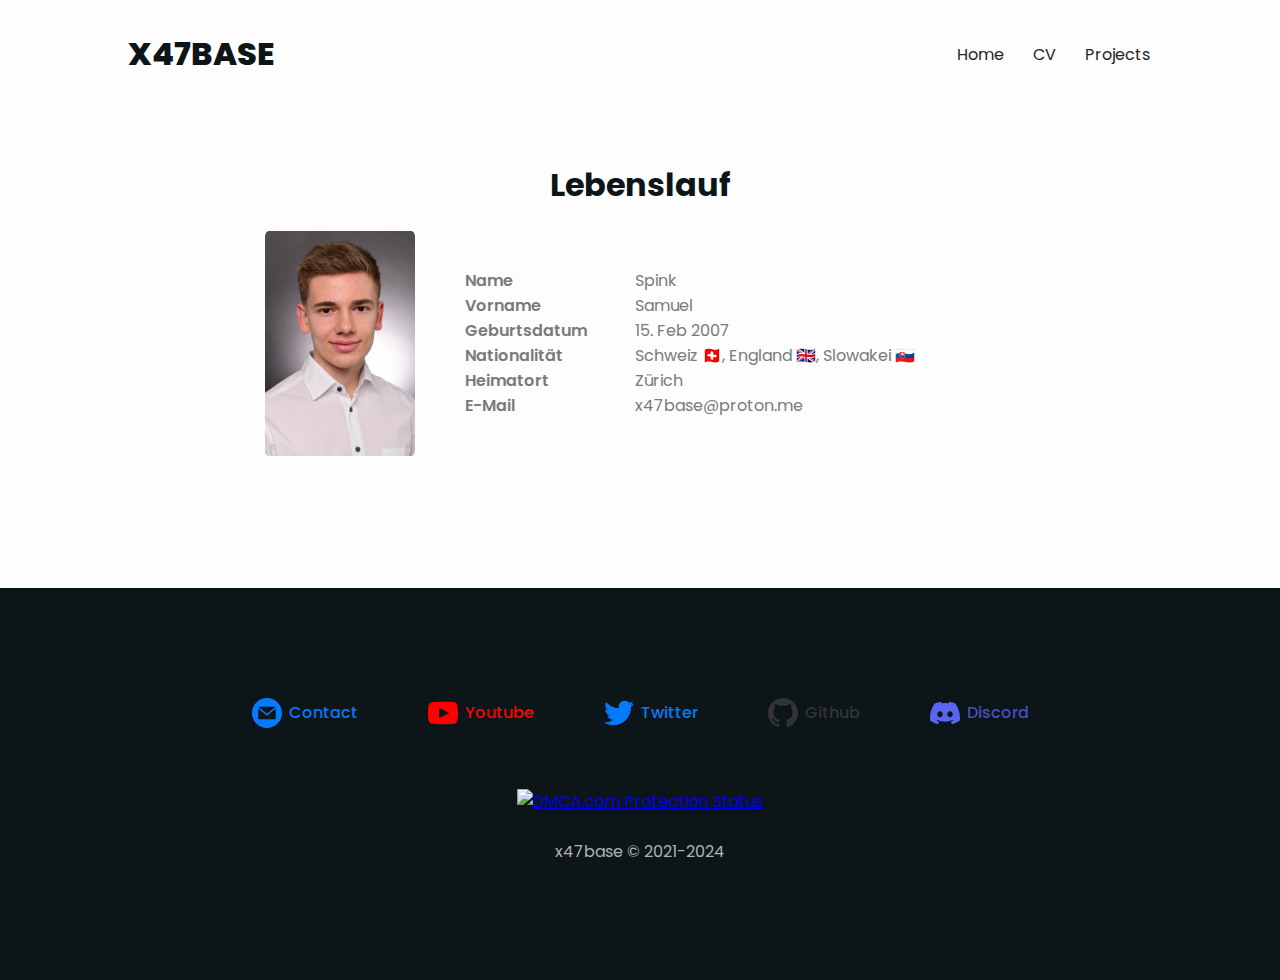
==== commit 5024624a: "delete: removed skills from CV" ====
--- a/CV/index.html
+++ b/CV/index.html
@@ -32,7 +32,7 @@
 <body>
     <header>
         <nav>
-            <span class="brand">X47BASE</span>
+            <a href="/" class="brand">X47BASE</a>
             
             <div class="nav__bar">
                 <a class="nav__link" href="/">Home</a>
@@ -60,68 +60,6 @@
             <div class="cv-container cv-languages"></div>
 
         </div>
-        <div class="skills">
-            <h2 class="title">Skills</h2>
-            <div class="skill-container">
-                <a class="skillButton html" target="_blank" href="https://html5.org/" draggable="false">
-                    <svg xmlns="http://www.w3.org/2000/svg" aria-label="HTML5" viewBox="0 0 512 512" id="html"><path fill="#e34f26" d="M71 460L30 0h451l-41 460-185 52"></path><path fill="#ef652a" d="M256 472l149-41 35-394H256"></path><path fill="#ebebeb" d="M256 208h-75l-5-58h80V94H114l15 171h127zm-1 147l-63-17-4-45h-56l7 89 116 32z"></path><path fill="#fff" d="M255 208v57h70l-7 73-63 17v59l116-32 16-174zm0-114v56h137l5-56z"></path></svg>
-                    <p>HTML</p>
-                </a>
-                <a class="skillButton css" target="_blank" href="https://www.css3.com/" draggable="false">
-                    <svg xmlns="http://www.w3.org/2000/svg" enable-background="new 0 0 24 24" viewBox="0 0 24 24" id="css3"><path d="M22,3l-3,15.1l-9.1,3l-7.9-3L2.8,14h3.4l-0.4,1.7l4.8,1.8l5.5-1.8l0.8-3.8H3.2l0.7-3.4h13.6L18,6.4H4.3L5,3H22z"></path></svg>
-                    <p>CSS</p>
-                </a>
-                <a class="skillButton javascript" target="_blank" href="http://www.ecmascript.org" draggable="false">
-                    <svg xmlns="http://www.w3.org/2000/svg" width="2500" height="2500" preserveAspectRatio="xMinYMin meet" viewBox="0 0 256 256" id="javascript"><path fill="#F7DF1E" d="M0 0h256v256H0V0z"></path><path d="M67.312 213.932l19.59-11.856c3.78 6.701 7.218 12.371 15.465 12.371 7.905 0 12.89-3.092 12.89-15.12v-81.798h24.057v82.138c0 24.917-14.606 36.259-35.916 36.259-19.245 0-30.416-9.967-36.087-21.996M152.381 211.354l19.588-11.341c5.157 8.421 11.859 14.607 23.715 14.607 9.969 0 16.325-4.984 16.325-11.858 0-8.248-6.53-11.17-17.528-15.98l-6.013-2.58c-17.357-7.387-28.87-16.667-28.87-36.257 0-18.044 13.747-31.792 35.228-31.792 15.294 0 26.292 5.328 34.196 19.247L210.29 147.43c-4.125-7.389-8.591-10.31-15.465-10.31-7.046 0-11.514 4.468-11.514 10.31 0 7.217 4.468 10.14 14.778 14.608l6.014 2.577c20.45 8.765 31.963 17.7 31.963 37.804 0 21.654-17.012 33.51-39.867 33.51-22.339 0-36.774-10.654-43.819-24.574"></path></svg>
-                    <p>JavaScript</p>
-                </a>
-                <a class="skillButton python" target="_blank" href="https://python.org/" draggable="false">
-                    <svg xmlns="http://www.w3.org/2000/svg" viewBox="0 0 448 512">
-                        <!--! Font Awesome Pro 6.3.0 by @fontawesome - https://fontawesome.com License - https://fontawesome.com/license (Commercial License) Copyright 2023 Fonticons, Inc. -->
-                        <path
-                            d="M439.8 200.5c-7.7-30.9-22.3-54.2-53.4-54.2h-40.1v47.4c0 36.8-31.2 67.8-66.8 67.8H172.7c-29.2 0-53.4 25-53.4 54.3v101.8c0 29 25.2 46 53.4 54.3 33.8 9.9 66.3 11.7 106.8 0 26.9-7.8 53.4-23.5 53.4-54.3v-40.7H226.2v-13.6h160.2c31.1 0 42.6-21.7 53.4-54.2 11.2-33.5 10.7-65.7 0-108.6zM286.2 404c11.1 0 20.1 9.1 20.1 20.3 0 11.3-9 20.4-20.1 20.4-11 0-20.1-9.2-20.1-20.4.1-11.3 9.1-20.3 20.1-20.3zM167.8 248.1h106.8c29.7 0 53.4-24.5 53.4-54.3V91.9c0-29-24.4-50.7-53.4-55.6-35.8-5.9-74.7-5.6-106.8.1-45.2 8-53.4 24.7-53.4 55.6v40.7h106.9v13.6h-147c-31.1 0-58.3 18.7-66.8 54.2-9.8 40.7-10.2 66.1 0 108.6 7.6 31.6 25.7 54.2 56.8 54.2H101v-48.8c0-35.3 30.5-66.4 66.8-66.4zm-6.7-142.6c-11.1 0-20.1-9.1-20.1-20.3.1-11.3 9-20.4 20.1-20.4 11 0 20.1 9.2 20.1 20.4s-9 20.3-20.1 20.3z" />
-                    </svg>
-                    <p>Python</p>
-                </a>
-                <a class="skillButton nodejs" target="_blank" href="https://nodejs.org/" draggable="false">
-                    <svg xmlns="http://www.w3.org/2000/svg" x="0px" y="0px" width="32" height="32" viewBox="0 0 32 32">
-                        <path
-                            d="M 15.994141 3 C 15.629141 3 15.264219 3.0895313 14.949219 3.2695312 L 5.0390625 8.9902344 C 4.3990625 9.3602344 4 10.060781 4 10.800781 L 4 21.179688 C 4 21.929688 4.3990625 22.620234 5.0390625 22.990234 L 7.640625 24.490234 C 8.900625 25.110234 9.3499219 25.109375 9.9199219 25.109375 C 11.789922 25.109375 12.859375 23.979531 12.859375 22.019531 L 12.859375 11.310547 C 12.859375 11.150547 12.730312 11.019531 12.570312 11.019531 L 11.320312 11.019531 C 11.150313 11.019531 11.029297 11.150547 11.029297 11.310547 L 11.029297 22.009766 C 11.029297 22.889766 10.120391 23.749531 8.6503906 23.019531 L 5.9296875 21.449219 C 5.8296875 21.399219 5.7695313 21.289687 5.7695312 21.179688 L 5.7695312 10.810547 C 5.7695312 10.690547 5.8296875 10.589297 5.9296875 10.529297 L 15.839844 4.8105469 C 15.929844 4.7505469 16.050391 4.7505469 16.150391 4.8105469 L 26.060547 10.529297 C 26.160547 10.589297 26.220703 10.690781 26.220703 10.800781 L 26.220703 21.179688 C 26.220703 21.289687 26.160313 21.399219 26.070312 21.449219 L 16.150391 27.179688 C 16.060391 27.229688 15.929844 27.229688 15.839844 27.179688 L 13.289062 25.669922 C 13.219062 25.619922 13.120781 25.610391 13.050781 25.650391 C 12.340781 26.050391 12.210781 26.100078 11.550781 26.330078 C 11.390781 26.380078 11.140625 26.479766 11.640625 26.759766 L 14.949219 28.720703 C 15.269219 28.900703 15.630234 29 15.990234 29 C 16.360234 29 16.719062 28.900703 17.039062 28.720703 L 26.960938 22.990234 C 27.600938 22.620234 28 21.929688 28 21.179688 L 28 10.810547 C 28 10.060547 27.600938 9.37 26.960938 9 L 17.039062 3.2695312 C 16.724063 3.0895313 16.359141 3 15.994141 3 z M 18.660156 11.005859 C 15.830156 11.005859 14.140625 12.205078 14.140625 14.205078 C 14.140625 16.375078 15.819062 16.974141 18.539062 17.244141 C 21.789062 17.564141 22.039062 18.045547 22.039062 18.685547 C 22.039062 19.785547 21.150547 20.255859 19.060547 20.255859 C 16.430547 20.255859 15.850156 19.594922 15.660156 18.294922 C 15.640156 18.154922 15.520859 18.054688 15.380859 18.054688 L 14.089844 18.054688 C 13.929844 18.054688 13.810547 18.185938 13.810547 18.335938 C 13.810547 20.005937 14.720547 21.994141 19.060547 21.994141 C 22.200547 21.994141 24 20.755703 24 18.595703 C 24 16.455703 22.549766 15.884609 19.509766 15.474609 C 16.419766 15.074609 16.109375 14.864531 16.109375 14.144531 C 16.109375 13.544531 16.380156 12.755859 18.660156 12.755859 C 20.690156 12.755859 21.449766 13.194453 21.759766 14.564453 C 21.789766 14.694453 21.899062 14.794922 22.039062 14.794922 L 23.330078 14.794922 C 23.410078 14.794922 23.479063 14.755313 23.539062 14.695312 C 23.589062 14.645313 23.619375 14.564609 23.609375 14.474609 C 23.409375 12.114609 21.840156 11.005859 18.660156 11.005859 z">
-                        </path>
-                    </svg>
-                    <p>NodeJS</p>
-                </a>
-                <a class="skillButton csharp" target="_blank" href="https://learn.microsoft.com/en-us/dotnet/csharp/" draggable="false">
-                    <svg xmlns="http://www.w3.org/2000/svg" x="0px" y="0px"
-                    width="50" height="50"
-                    viewBox="0 0 50 50">
-                    <path d="M 25 2 C 24.285156 2 23.574219 2.179688 22.933594 2.539063 L 6.089844 12.003906 C 4.808594 12.726563 4 14.074219 4 15.535156 L 4 34.464844 C 4 35.929688 4.808594 37.277344 6.089844 38 L 22.933594 47.460938 C 24.214844 48.183594 25.785156 48.183594 27.066406 47.460938 L 43.910156 38 C 45.195313 37.277344 46 35.925781 46 34.464844 L 46 15.535156 C 46 14.074219 45.191406 12.726563 43.910156 12.003906 L 27.066406 2.539063 C 26.425781 2.179688 25.714844 2 25 2 Z M 25 4 C 25.375 4 25.753906 4.09375 26.089844 4.28125 L 42.933594 13.746094 C 43.601563 14.125 44 14.804688 44 15.535156 L 44 34.464844 C 44 35.195313 43.601563 35.875 42.929688 36.253906 L 26.089844 45.71875 C 25.417969 46.09375 24.582031 46.09375 23.910156 45.71875 L 7.070313 36.253906 C 6.398438 35.875 6 35.199219 6 34.464844 L 6 15.535156 C 6 14.804688 6.398438 14.125 7.070313 13.746094 L 23.910156 4.28125 C 24.246094 4.09375 24.625 4 25 4 Z M 25 12 C 17.839844 12 12 17.839844 12 25 C 12 32.160156 17.839844 38 25 38 C 29.089844 38 32.886719 36.09375 35.339844 32.863281 L 36.023438 31.960938 L 29.96875 28.453125 L 29.421875 29.046875 C 28.292969 30.28125 26.691406 31 25 31 C 21.683594 31 19 28.316406 19 25 C 19 21.683594 21.683594 19 25 19 C 26.691406 19 28.292969 19.71875 29.421875 20.953125 L 29.96875 21.546875 L 36.023438 18.039063 L 35.339844 17.136719 C 32.886719 13.90625 29.089844 12 25 12 Z M 25 14 C 28.074219 14 30.886719 15.316406 32.945313 17.511719 L 30.203125 19.097656 C 28.757813 17.832031 26.960938 17 25 17 C 20.597656 17 17 20.597656 17 25 C 17 29.402344 20.597656 33 25 33 C 26.960938 33 28.757813 32.167969 30.203125 30.902344 L 32.945313 32.488281 C 30.886719 34.683594 28.074219 36 25 36 C 18.925781 36 14 31.074219 14 25 C 14 18.925781 18.925781 14 25 14 Z M 35 20 L 35 22 L 33 22 L 33 24 L 35 24 L 35 26 L 33 26 L 33 28 L 35 28 L 35 30 L 37 30 L 37 28 L 39 28 L 39 30 L 41 30 L 41 28 L 43 28 L 43 26 L 41 26 L 41 24 L 43 24 L 43 22 L 41 22 L 41 20 L 39 20 L 39 22 L 37 22 L 37 20 Z M 37 24 L 39 24 L 39 26 L 37 26 Z"></path>
-                    </svg>
-                    <p>Csharp</p>
-                </a>
-                <a class="skillButton xamarin" target="_blank" href="https://dotnet.microsoft.com/en-us/apps/xamarin/" draggable="false">
-                    <img src="./assets/xamarin-svgrepo-com.svg" width="24" height="24" viewBox="0 0 24 24"/>
-                    <p>Xamarin</p>
-                </a>
-                                <a class="skillButton mysql" target="_blank" href="https://www.mysql.com/" draggable="false">
-                    <svg xmlns="http://www.w3.org/2000/svg" width="2500" height="2461" preserveAspectRatio="xMinYMin meet" viewBox="0 0 256 252" id="mysql"><path fill="#00546B" d="M235.648 194.212c-13.918-.347-24.705 1.045-33.752 4.872-2.61 1.043-6.786 1.044-7.134 4.35 1.392 1.392 1.566 3.654 2.784 5.567 2.09 3.479 5.741 8.177 9.047 10.614 3.653 2.783 7.308 5.566 11.134 8.002 6.786 4.176 14.442 6.611 21.053 10.787 3.829 2.434 7.654 5.568 11.482 8.177 1.914 1.39 3.131 3.654 5.568 4.523v-.521c-1.219-1.567-1.567-3.828-2.784-5.568-1.738-1.74-3.48-3.306-5.22-5.046-5.045-6.784-11.308-12.7-18.093-17.571-5.567-3.828-17.747-9.047-20.008-15.485 0 0-.175-.173-.348-.347 3.827-.348 8.35-1.74 12.005-2.784 5.915-1.567 11.308-1.218 17.398-2.784 2.783-.696 5.567-1.566 8.35-2.436v-1.565c-3.13-3.132-5.392-7.307-8.698-10.265-8.873-7.657-18.617-15.137-28.707-21.4-5.394-3.48-12.354-5.742-18.095-8.699-2.086-1.045-5.567-1.566-6.784-3.306-3.133-3.827-4.873-8.872-7.134-13.396-5.044-9.57-9.917-20.182-14.267-30.272-3.13-6.786-5.044-13.572-8.872-19.834-17.92-29.577-37.406-47.497-67.33-65.07-6.438-3.653-14.093-5.219-22.27-7.132-4.348-.175-8.699-.522-13.048-.697-2.784-1.218-5.568-4.523-8.004-6.089C34.006 4.573 8.429-8.996 1.122 8.924c-4.698 11.308 6.96 22.442 10.96 28.185 2.96 4.001 6.786 8.524 8.874 13.048 1.218 2.956 1.565 6.09 2.783 9.221 2.785 7.653 5.393 16.18 9.048 23.314 1.914 3.653 4.001 7.48 6.437 10.786 1.392 1.913 3.827 2.784 4.35 5.915-2.435 3.48-2.61 8.7-4.003 13.049-6.263 19.66-3.826 44.017 5.046 58.457 2.783 4.348 9.395 13.92 18.268 10.265 7.83-3.131 6.09-13.048 8.35-21.747.524-2.09.176-3.48 1.219-4.872v.349c2.436 4.87 4.871 9.569 7.133 14.44 5.394 8.524 14.788 17.398 22.617 23.314 4.177 3.13 7.482 8.524 12.702 10.438v-.523h-.349c-1.044-1.566-2.61-2.261-4.001-3.48-3.131-3.13-6.612-6.958-9.047-10.438-7.306-9.744-13.745-20.53-19.486-31.665-2.783-5.392-5.22-11.308-7.481-16.701-1.045-2.09-1.045-5.22-2.784-6.263-2.61 3.827-6.437 7.133-8.351 11.83-3.304 7.481-3.653 16.702-4.871 26.27-.696.176-.349 0-.697.35-5.566-1.394-7.48-7.134-9.569-12.006-5.22-12.352-6.09-32.186-1.565-46.452 1.218-3.654 6.438-15.136 4.35-18.616-1.044-3.306-4.525-5.22-6.438-7.829-2.261-3.306-4.698-7.48-6.263-11.135-4.176-9.743-6.264-20.53-10.787-30.273-2.088-4.524-5.74-9.22-8.699-13.396-3.305-4.697-6.959-8.004-9.569-13.571-.869-1.913-2.088-5.045-.696-7.133.348-1.392 1.043-1.913 2.436-2.261 2.262-1.915 8.7.521 10.96 1.565 6.438 2.608 11.831 5.046 17.225 8.699 2.435 1.74 5.045 5.046 8.176 5.916h3.654c5.568 1.217 11.83.348 17.05 1.913 9.222 2.957 17.572 7.307 25.054 12.005 22.792 14.44 41.58 34.97 54.282 59.501 2.088 4 2.957 7.656 4.871 11.83 3.655 8.526 8.178 17.225 11.83 25.576 3.654 8.176 7.133 16.528 12.353 23.314 2.61 3.652 13.048 5.567 17.746 7.481 3.48 1.565 8.874 2.958 12.005 4.871 5.915 3.652 11.83 7.83 17.398 11.83 2.784 2.088 11.482 6.438 12.005 9.917z"></path><path fill="#00546B" d="M58.186 43.022c-2.957 0-5.044.35-7.132.871v.348h.348c1.393 2.784 3.827 4.698 5.566 7.133 1.393 2.783 2.61 5.568 4.003 8.352.173-.175.347-.348.347-.348 2.437-1.741 3.654-4.524 3.654-8.7-1.044-1.217-1.218-2.435-2.088-3.653-1.043-1.741-3.306-2.61-4.698-4.003z"></path></svg>
-                    <p>MySQL</p>
-                </a>
-                <a class="skillButton mongodb" target="_blank" href="https://www.mysql.com/" draggable="false">
-                    <svg width="32px" height="32px" viewBox="0 0 32 32" version="1.1" xmlns="http://www.w3.org/2000/svg"><path d="M15.821 23.185s0-10.361 0.344-10.36c0.266 0 0.612 13.365 0.612 13.365-0.476-0.056-0.956-2.199-0.956-3.005zM22.489 12.945c-0.919-4.016-2.932-7.469-5.708-10.134l-0.007-0.006c-0.338-0.516-0.647-1.108-0.895-1.732l-0.024-0.068c0.001 0.020 0.001 0.044 0.001 0.068 0 0.565-0.253 1.070-0.652 1.409l-0.003 0.002c-3.574 3.034-5.848 7.505-5.923 12.508l-0 0.013c-0.001 0.062-0.001 0.135-0.001 0.208 0 4.957 2.385 9.357 6.070 12.115l0.039 0.028 0.087 0.063q0.241 1.784 0.412 3.576h0.601c0.166-1.491 0.39-2.796 0.683-4.076l-0.046 0.239c0.396-0.275 0.742-0.56 1.065-0.869l-0.003 0.003c2.801-2.597 4.549-6.297 4.549-10.404 0-0.061-0-0.121-0.001-0.182l0 0.009c-0.003-0.981-0.092-1.94-0.261-2.871l0.015 0.099z"></path></svg>
-                    <p>MongoDB</p>
-                </a>
-                <a class="skillButton lua" target="_blank" href="https://lua.org/" draggable="false">
-                    <svg xmlns="http://www.w3.org/2000/svg" x="0px" y="0px" width="50" height="50" viewBox="0 0 50 50">
-                        <path
-                            d="M 41.5 2 A 5.5 5.5 0 0 0 41.5 13 A 5.5 5.5 0 0 0 41.5 2 z M 24.1875 2.0136719 C 23.7425 2.0306719 23.295703 2.0595625 22.845703 2.1015625 C 21.557703 2.2225625 20.274203 2.4512031 19.033203 2.7832031 L 19.548828 4.7167969 C 20.682828 4.4137969 21.85425 4.2027969 23.03125 4.0917969 C 23.44325 4.0537969 23.854719 4.0267187 24.261719 4.0117188 L 24.1875 2.0136719 z M 29.388672 2.4160156 L 29.007812 4.3808594 C 30.568813 4.6828594 32.096828 5.1654531 33.548828 5.8144531 L 34.365234 3.9882812 C 32.773234 3.2772812 31.098672 2.7480156 29.388672 2.4160156 z M 14.179688 4.6972656 C 12.645687 5.5152656 11.202672 6.5122031 9.8886719 7.6582031 L 11.203125 9.1640625 C 12.402125 8.1170625 13.722094 7.2088906 15.121094 6.4628906 L 14.179688 4.6972656 z M 25 8 C 15.626 8 8 15.626 8 25 C 8 34.374 15.626 42 25 42 C 34.374 42 42 34.374 42 25 C 42 15.626 34.374 8 25 8 z M 6.3730469 11.507812 C 5.3500469 12.920812 4.4865938 14.447828 3.8085938 16.048828 L 5.6503906 16.828125 C 6.2693906 15.366125 7.0581875 13.971641 7.9921875 12.681641 L 6.3730469 11.507812 z M 30 14 C 32.761 14 35 16.239 35 19 C 35 21.761 32.761 24 30 24 C 27.239 24 25 21.761 25 19 C 25 16.239 27.239 14 30 14 z M 45.511719 14.578125 L 43.728516 15.484375 C 44.449516 16.901375 45.005719 18.402313 45.386719 19.945312 L 47.328125 19.46875 C 46.911125 17.77775 46.300719 16.131125 45.511719 14.578125 z M 2.3359375 21.054688 C 2.1119375 22.343687 1.9980469 23.662609 1.9980469 24.974609 C 1.9980469 25.400609 2.0092031 25.828766 2.0332031 26.259766 L 4.03125 26.148438 C 4.00925 25.755437 3.9980469 25.363609 3.9980469 24.974609 C 3.9980469 23.776609 4.1026406 22.572484 4.3066406 21.396484 L 2.3359375 21.054688 z M 47.898438 22.84375 L 45.908203 23.03125 C 45.971203 23.69125 46.003906 24.362391 46.003906 25.025391 C 46.003906 25.947391 45.941313 26.878922 45.820312 27.794922 L 47.802734 28.058594 C 47.935734 27.056594 48.002906 26.035391 48.003906 25.025391 C 48.003906 24.300391 47.966437 23.56575 47.898438 22.84375 z M 14 24 L 16 24 L 16 32 L 20 32 L 20 34 L 14 34 L 14 24 z M 32.822266 25.285156 C 34.752266 25.285156 36 26.541375 36 28.484375 L 36 34 L 34 34 L 34 33.833984 C 33.182 34.116984 32.357703 34.207031 31.970703 34.207031 C 30.613703 34.207031 29.207031 33.242 29.207031 31.625 C 29.207031 29.641 31.216922 29.089609 32.544922 28.724609 C 33.071922 28.579609 33.697844 28.400031 33.964844 28.207031 C 33.884844 27.580031 33.542266 27.285156 32.822266 27.285156 C 32.410266 27.285156 31.560547 27.453656 31.560547 27.972656 L 29.560547 27.972656 C 29.560547 26.208656 31.201266 25.285156 32.822266 25.285156 z M 21 26 L 23 26 L 23 31.492188 C 23 31.990188 23.404344 32.394531 23.902344 32.394531 L 24.152344 32.394531 C 25.171344 32.394531 26 31.566828 26 30.548828 L 26 26 L 28 26 L 28 30.548828 L 28 34 L 26 34 L 26 33.902344 C 25.449 34.207344 24.825344 34.394531 24.152344 34.394531 L 23.902344 34.394531 C 22.301344 34.394531 21 33.092188 21 31.492188 L 21 26 z M 34 30.371094 C 33.696 30.473094 33.386219 30.565391 33.074219 30.650391 C 31.810219 30.999391 31.207031 31.233 31.207031 31.625 C 31.207031 32.192 31.962703 32.207031 31.970703 32.207031 C 32.614703 32.207031 33.584 31.946766 34 31.634766 L 34 30.371094 z M 4.8261719 30.847656 L 2.9042969 31.400391 C 3.3862969 33.072391 4.0621094 34.693844 4.9121094 36.214844 L 6.6582031 35.240234 C 5.8822031 33.851234 5.2661719 32.373656 4.8261719 30.847656 z M 44.65625 32.412109 C 44.09425 33.898109 43.360563 35.323484 42.476562 36.646484 L 44.140625 37.757812 C 45.107625 36.307813 45.911344 34.746141 46.527344 33.119141 L 44.65625 32.412109 z M 9.4355469 39.103516 L 7.9550781 40.447266 C 9.1250781 41.736266 10.444047 42.892719 11.873047 43.886719 L 13.015625 42.246094 C 11.709625 41.336094 10.504547 40.280516 9.4355469 39.103516 z M 39.402344 40.283203 C 38.243344 41.376203 36.96275 42.337672 35.59375 43.138672 L 36.603516 44.865234 C 38.103516 43.988234 39.506391 42.936281 40.775391 41.738281 L 39.402344 40.283203 z M 17.207031 44.505859 L 16.464844 46.361328 C 18.082844 47.010328 19.774094 47.472328 21.496094 47.736328 L 21.800781 45.761719 C 20.229781 45.520719 18.684031 45.097859 17.207031 44.505859 z M 31.238281 45.056641 C 29.859281 45.483641 28.420844 45.770203 26.964844 45.908203 L 26.550781 45.943359 L 26.714844 47.9375 L 27.154297 47.898438 C 28.746297 47.747437 30.319078 47.434797 31.830078 46.966797 L 31.238281 45.056641 z">
-                        </path>
-                    </svg>
-                    <p>Lua</p>
-                </a>
-            </div>
-        </div>
-
     </main>
     <footer>
         <div class="socials">
--- a/CV/style.css
+++ b/CV/style.css
@@ -50,6 +50,7 @@
     font-size: 2em;
     font-weight: 800;
     color: var(--darkColor);
+    text-decoration: none;
 }
 
 .classic {
